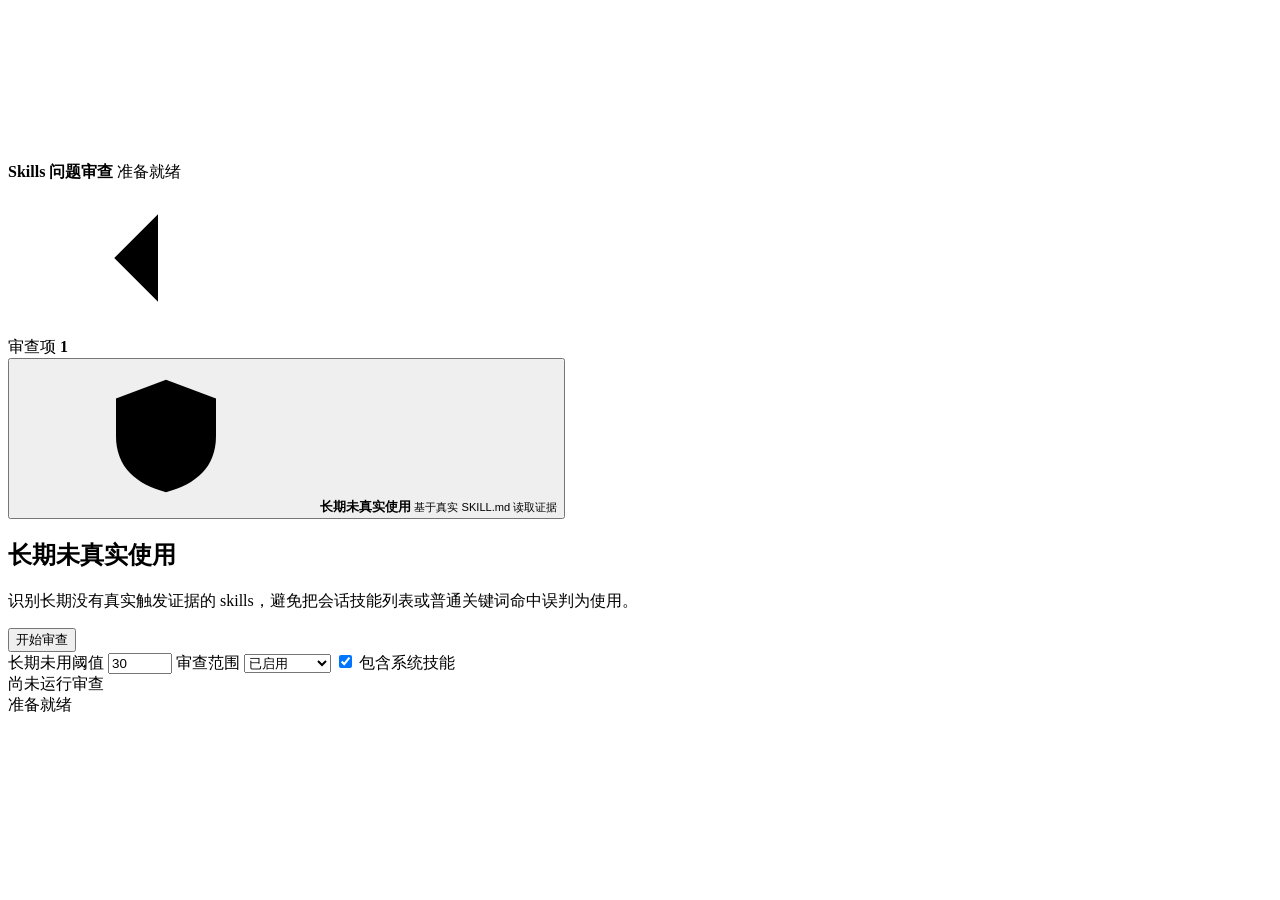
==== public/reviews.html @ 3263c39d "Add daily skill usage statistics" ====
<!doctype html>
<html lang="zh-CN">
  <head>
    <meta charset="utf-8" />
    <meta name="viewport" content="width=device-width, initial-scale=1" />
    <title>Skills 问题审查</title>
    <link rel="icon" href="/favicon.svg" type="image/svg+xml" />
    <link rel="stylesheet" href="/styles.css" />
  </head>
  <body>
    <svg class="icon-sprite" aria-hidden="true">
      <symbol id="icon-arrow-left" viewBox="0 0 24 24">
        <path d="M19 12H5" />
        <path d="m12 19-7-7 7-7" />
      </symbol>
      <symbol id="icon-shield-alert" viewBox="0 0 24 24">
        <path d="M12 3 20 6v6c0 5-3.2 7.7-8 9-4.8-1.3-8-4-8-9V6l8-3Z" />
        <path d="M12 8v5" />
        <path d="M12 17h.01" />
      </symbol>
    </svg>
    <div class="window review-window">
      <header class="titlebar">
        <div class="traffic" aria-hidden="true"><span></span><span></span><span></span></div>
        <div class="title">
          <strong>Skills 问题审查</strong>
          <span id="reviewPageStatus">准备就绪</span>
        </div>
        <div class="toolbar">
          <a class="icon-button" href="/" title="返回技能管理" aria-label="返回技能管理"><svg><use href="#icon-arrow-left"></use></svg></a>
        </div>
      </header>

      <main class="review-shell">
        <aside class="review-nav" aria-label="审查类型">
          <div class="review-nav-head">
            <span>审查项</span>
            <strong id="reviewTypeCount">1</strong>
          </div>
          <button class="review-type active" type="button" data-review="usage">
            <svg aria-hidden="true"><use href="#icon-shield-alert"></use></svg>
            <span>
              <strong>长期未真实使用</strong>
              <small>基于真实 SKILL.md 读取证据</small>
            </span>
          </button>
        </aside>

        <section class="review-workspace" aria-live="polite">
          <div class="review-page-head">
            <div>
              <h1 id="reviewTitle">长期未真实使用</h1>
              <p id="reviewDescription">识别长期没有真实触发证据的 skills，避免把会话技能列表或普通关键词命中误判为使用。</p>
            </div>
            <button id="runReviewButton" class="primary-button">开始审查</button>
          </div>

          <div class="review-controls review-controls-page">
            <label>
              <span>长期未用阈值</span>
              <input id="reviewStaleDays" type="number" min="1" max="3650" value="30" />
            </label>
            <label>
              <span>审查范围</span>
              <select id="reviewScope">
                <option value="enabled">已启用</option>
                <option value="managed">项目库纳管</option>
                <option value="all">全部</option>
              </select>
            </label>
            <label class="checkbox-label">
              <input id="reviewIncludeSystem" type="checkbox" checked />
              <span>包含系统技能</span>
            </label>
          </div>

          <div class="review-summary" id="reviewSummary">
            <span>尚未运行审查</span>
          </div>
          <div class="review-progress" id="reviewProgress" role="progressbar" aria-label="技能审查进度" aria-valuemin="0" aria-valuemax="100" hidden>
            <span></span>
          </div>
          <div class="review-policy" id="reviewPolicy"></div>
          <div class="review-results review-results-page" id="reviewResults"></div>
        </section>
      </main>

      <footer class="statusbar">
        <span id="statusText">准备就绪</span>
        <span id="updatedAt"></span>
      </footer>
    </div>
    <script src="/reviews.js" type="module"></script>
  </body>
</html>
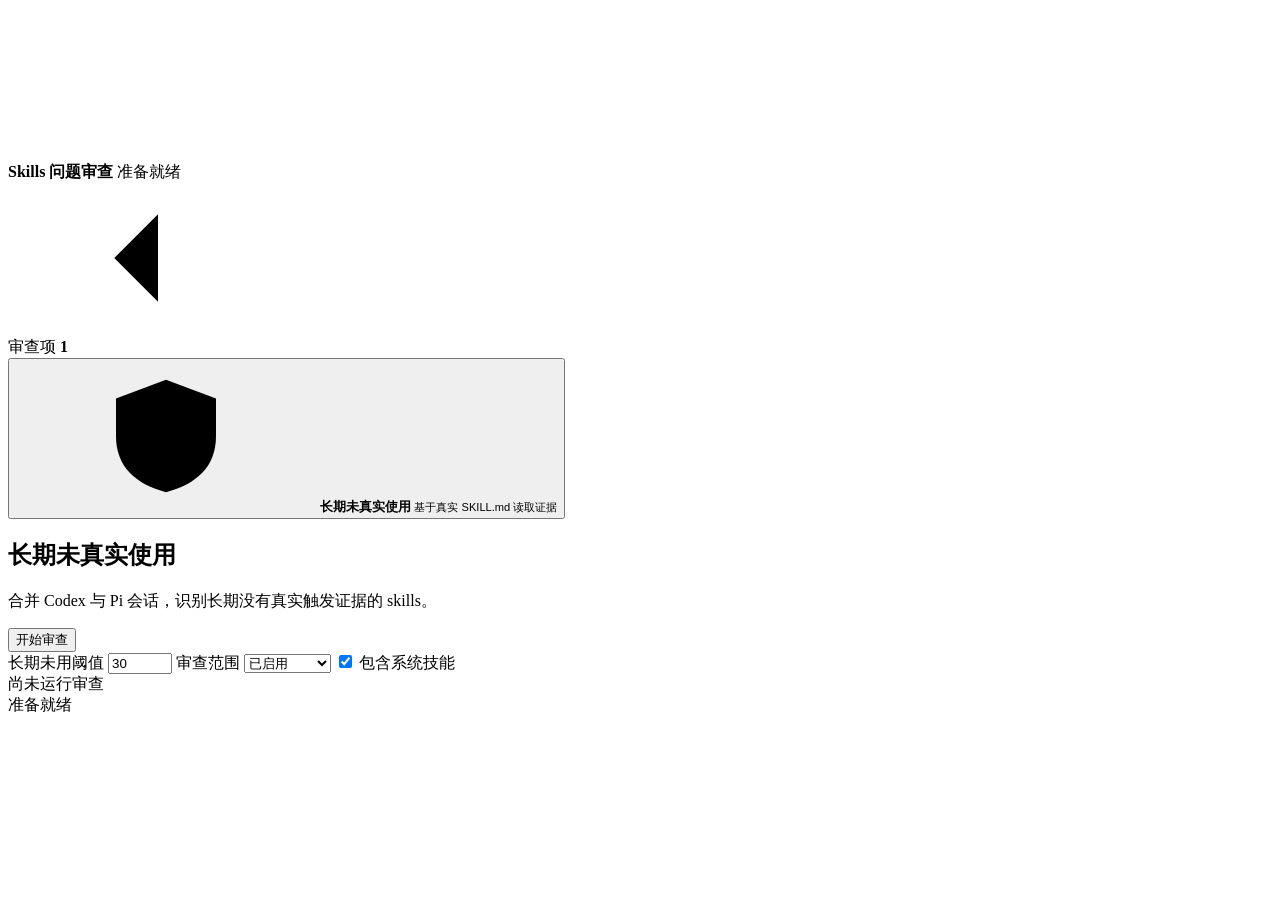
==== commit 7bf6a9ae: "feat: 关联 Pi 会话技能使用记录" ====
--- a/public/reviews.html
+++ b/public/reviews.html
@@ -50,7 +50,7 @@
           <div class="review-page-head">
             <div>
               <h1 id="reviewTitle">长期未真实使用</h1>
-              <p id="reviewDescription">识别长期没有真实触发证据的 skills，避免把会话技能列表或普通关键词命中误判为使用。</p>
+              <p id="reviewDescription">合并 Codex 与 Pi 会话，识别长期没有真实触发证据的 skills。</p>
             </div>
             <button id="runReviewButton" class="primary-button">开始审查</button>
           </div>
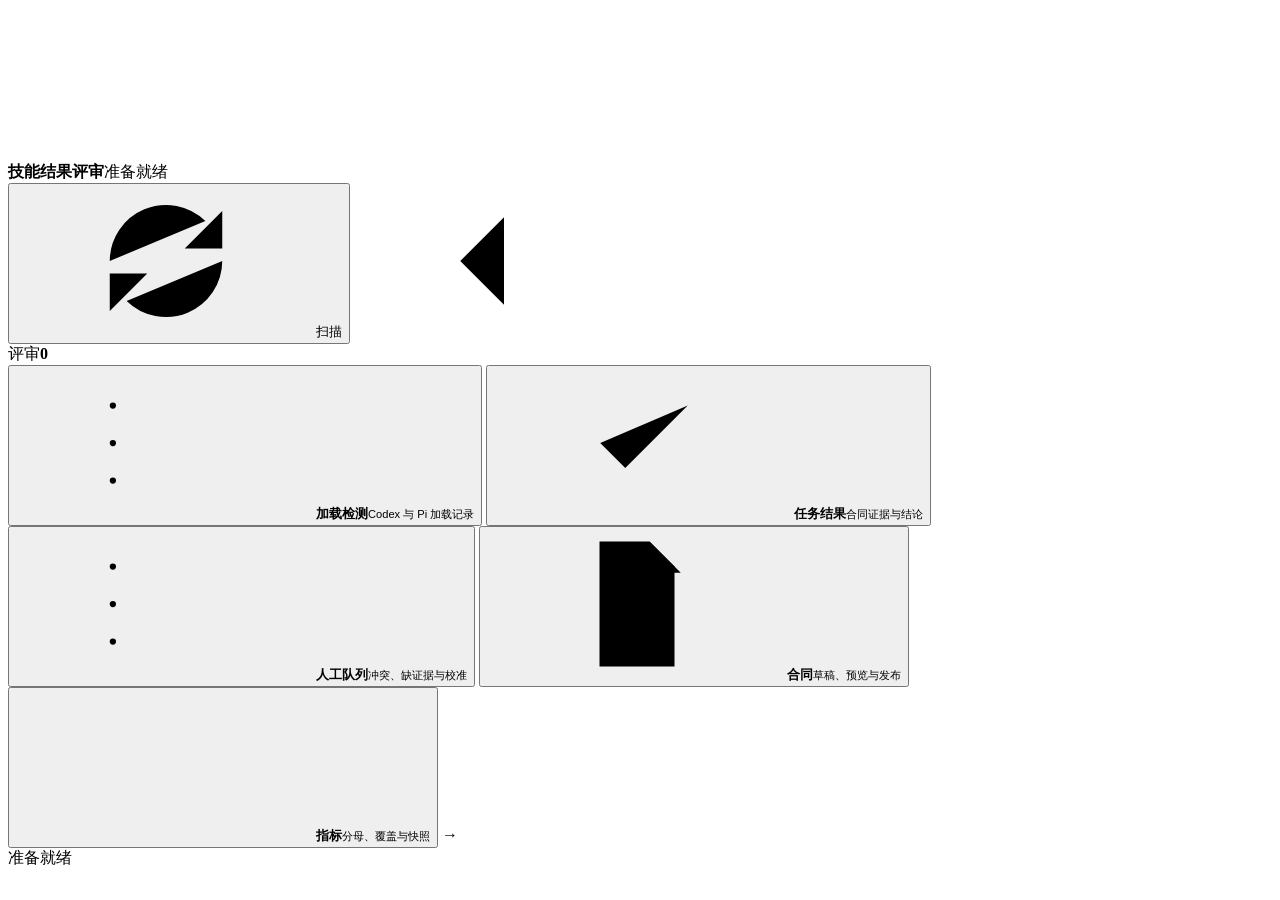
==== commit 63cd103e: "feat: 完整实现技能结果评审工作台" ====
--- a/public/reviews.html
+++ b/public/reviews.html
@@ -3,93 +3,46 @@
   <head>
     <meta charset="utf-8" />
     <meta name="viewport" content="width=device-width, initial-scale=1" />
-    <title>Skills 问题审查</title>
+    <title>技能结果评审</title>
     <link rel="icon" href="/favicon.svg" type="image/svg+xml" />
     <link rel="stylesheet" href="/styles.css" />
   </head>
   <body>
     <svg class="icon-sprite" aria-hidden="true">
-      <symbol id="icon-arrow-left" viewBox="0 0 24 24">
-        <path d="M19 12H5" />
-        <path d="m12 19-7-7 7-7" />
-      </symbol>
-      <symbol id="icon-shield-alert" viewBox="0 0 24 24">
-        <path d="M12 3 20 6v6c0 5-3.2 7.7-8 9-4.8-1.3-8-4-8-9V6l8-3Z" />
-        <path d="M12 8v5" />
-        <path d="M12 17h.01" />
-      </symbol>
+      <symbol id="icon-arrow-left" viewBox="0 0 24 24"><path d="M19 12H5"/><path d="m12 19-7-7 7-7"/></symbol>
+      <symbol id="icon-refresh" viewBox="0 0 24 24"><path d="M21 12a9 9 0 0 1-15.3 6.4M3 12A9 9 0 0 1 18.3 5.6"/><path d="M21 4v6h-6M3 20v-6h6"/></symbol>
+      <symbol id="icon-list" viewBox="0 0 24 24"><path d="M8 6h13M8 12h13M8 18h13"/><circle cx="3.5" cy="6" r=".5"/><circle cx="3.5" cy="12" r=".5"/><circle cx="3.5" cy="18" r=".5"/></symbol>
+      <symbol id="icon-check" viewBox="0 0 24 24"><path d="m5 12 4 4L19 6"/></symbol>
+      <symbol id="icon-file" viewBox="0 0 24 24"><path d="M6 2h8l4 4v16H6z"/><path d="M14 2v5h5M9 12h6M9 16h6"/></symbol>
+      <symbol id="icon-chart" viewBox="0 0 24 24"><path d="M4 20V4M4 20h16M8 16v-5M12 16V7M16 16v-3"/></symbol>
     </svg>
-    <div class="window review-window">
+    <div class="window review-window outcome-window">
       <header class="titlebar">
         <div class="traffic" aria-hidden="true"><span></span><span></span><span></span></div>
-        <div class="title">
-          <strong>Skills 问题审查</strong>
-          <span id="reviewPageStatus">准备就绪</span>
-        </div>
+        <div class="title"><strong>技能结果评审</strong><span id="reviewPageStatus">准备就绪</span></div>
         <div class="toolbar">
+          <button id="effectScanButton" class="icon-button icon-button-labeled" title="增量扫描会话" aria-label="增量扫描会话"><svg><use href="#icon-refresh"></use></svg><span>扫描</span></button>
           <a class="icon-button" href="/" title="返回技能管理" aria-label="返回技能管理"><svg><use href="#icon-arrow-left"></use></svg></a>
         </div>
       </header>
-
-      <main class="review-shell">
-        <aside class="review-nav" aria-label="审查类型">
-          <div class="review-nav-head">
-            <span>审查项</span>
-            <strong id="reviewTypeCount">1</strong>
-          </div>
-          <button class="review-type active" type="button" data-review="usage">
-            <svg aria-hidden="true"><use href="#icon-shield-alert"></use></svg>
-            <span>
-              <strong>长期未真实使用</strong>
-              <small>基于真实 SKILL.md 读取证据</small>
-            </span>
-          </button>
+      <main class="outcome-shell">
+        <aside class="outcome-nav" aria-label="结果评审视图">
+          <div class="review-nav-head"><span>评审</span><strong id="openQueueCount">0</strong></div>
+          <button class="review-type active" data-view="loads"><svg><use href="#icon-list"></use></svg><span><strong>加载检测</strong><small>Codex 与 Pi 加载记录</small></span></button>
+          <button class="review-type" data-view="outcomes"><svg><use href="#icon-check"></use></svg><span><strong>任务结果</strong><small>合同证据与结论</small></span></button>
+          <button class="review-type" data-view="queue"><svg><use href="#icon-list"></use></svg><span><strong>人工队列</strong><small>冲突、缺证据与校准</small></span></button>
+          <button class="review-type" data-view="contracts"><svg><use href="#icon-file"></use></svg><span><strong>合同</strong><small>草稿、预览与发布</small></span></button>
+          <button class="review-type" data-view="metrics"><svg><use href="#icon-chart"></use></svg><span><strong>指标</strong><small>分母、覆盖与快照</small></span></button>
+          <span class="outcome-nav-hint" aria-hidden="true">→</span>
         </aside>
-
-        <section class="review-workspace" aria-live="polite">
-          <div class="review-page-head">
-            <div>
-              <h1 id="reviewTitle">长期未真实使用</h1>
-              <p id="reviewDescription">合并 Codex 与 Pi 会话，识别长期没有真实触发证据的 skills。</p>
-            </div>
-            <button id="runReviewButton" class="primary-button">开始审查</button>
-          </div>
-
-          <div class="review-controls review-controls-page">
-            <label>
-              <span>长期未用阈值</span>
-              <input id="reviewStaleDays" type="number" min="1" max="3650" value="30" />
-            </label>
-            <label>
-              <span>审查范围</span>
-              <select id="reviewScope">
-                <option value="enabled">已启用</option>
-                <option value="managed">项目库纳管</option>
-                <option value="all">全部</option>
-              </select>
-            </label>
-            <label class="checkbox-label">
-              <input id="reviewIncludeSystem" type="checkbox" checked />
-              <span>包含系统技能</span>
-            </label>
-          </div>
-
-          <div class="review-summary" id="reviewSummary">
-            <span>尚未运行审查</span>
-          </div>
-          <div class="review-progress" id="reviewProgress" role="progressbar" aria-label="技能审查进度" aria-valuemin="0" aria-valuemax="100" hidden>
-            <span></span>
-          </div>
-          <div class="review-policy" id="reviewPolicy"></div>
-          <div class="review-results review-results-page" id="reviewResults"></div>
+        <section class="outcome-workspace" aria-live="polite">
+          <div class="outcome-overview" id="effectOverview"></div>
+          <div id="outcomeContent" class="outcome-content"></div>
         </section>
       </main>
-
-      <footer class="statusbar">
-        <span id="statusText">准备就绪</span>
-        <span id="updatedAt"></span>
-      </footer>
+      <footer class="statusbar"><span id="statusText">准备就绪</span><span id="updatedAt"></span></footer>
     </div>
+    <script src="/auth.js"></script>
     <script src="/reviews.js" type="module"></script>
   </body>
-</html>
+</html>
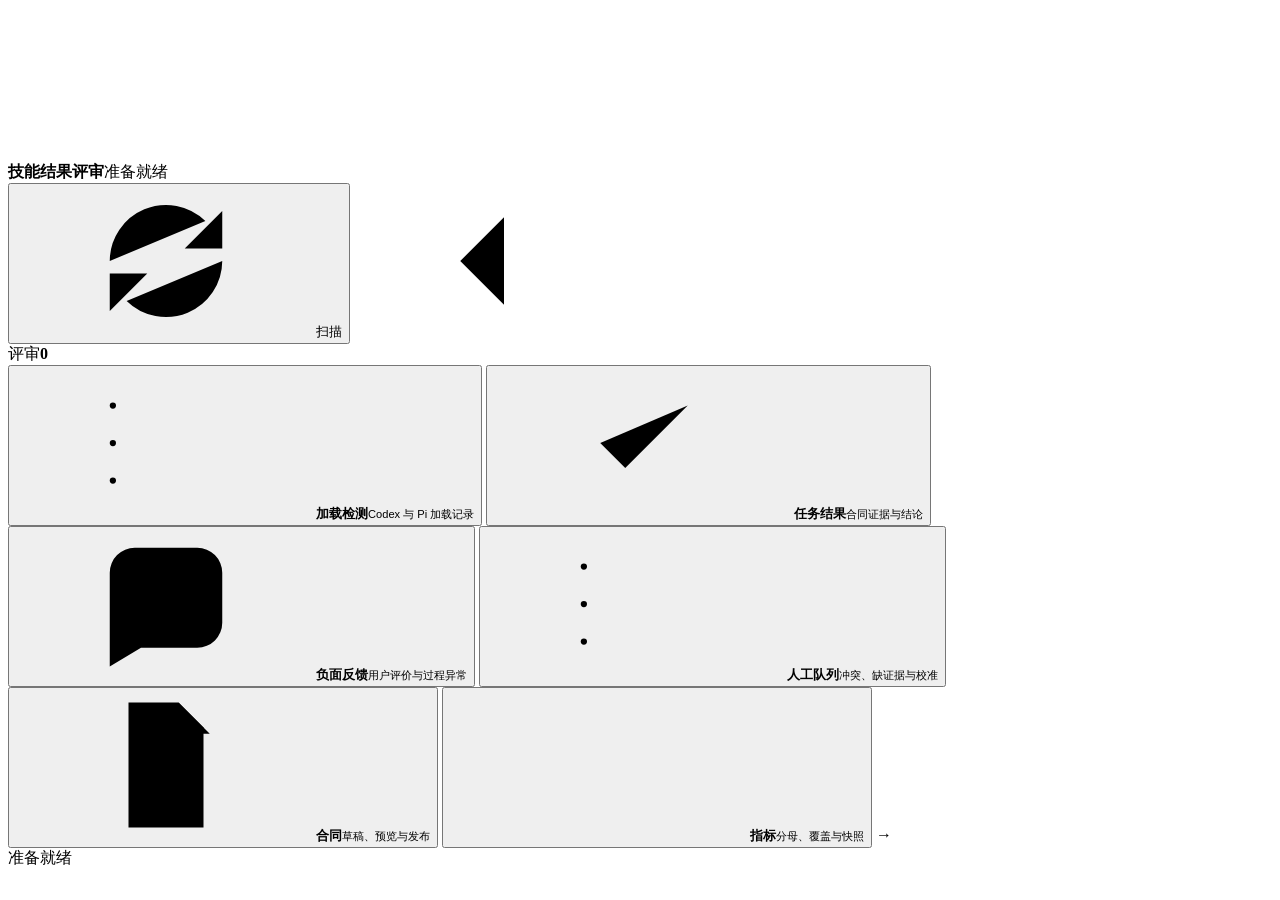
==== commit 60235082: "实现会话负面反馈评审闭环" ====
--- a/public/reviews.html
+++ b/public/reviews.html
@@ -15,6 +15,7 @@
       <symbol id="icon-check" viewBox="0 0 24 24"><path d="m5 12 4 4L19 6"/></symbol>
       <symbol id="icon-file" viewBox="0 0 24 24"><path d="M6 2h8l4 4v16H6z"/><path d="M14 2v5h5M9 12h6M9 16h6"/></symbol>
       <symbol id="icon-chart" viewBox="0 0 24 24"><path d="M4 20V4M4 20h16M8 16v-5M12 16V7M16 16v-3"/></symbol>
+      <symbol id="icon-message-alert" viewBox="0 0 24 24"><path d="M21 15a4 4 0 0 1-4 4H8l-5 3V7a4 4 0 0 1 4-4h10a4 4 0 0 1 4 4z"/><path d="M12 7v4M12 15h.01"/></symbol>
     </svg>
     <div class="window review-window outcome-window">
       <header class="titlebar">
@@ -30,6 +31,7 @@
           <div class="review-nav-head"><span>评审</span><strong id="openQueueCount">0</strong></div>
           <button class="review-type active" data-view="loads"><svg><use href="#icon-list"></use></svg><span><strong>加载检测</strong><small>Codex 与 Pi 加载记录</small></span></button>
           <button class="review-type" data-view="outcomes"><svg><use href="#icon-check"></use></svg><span><strong>任务结果</strong><small>合同证据与结论</small></span></button>
+          <button class="review-type" data-view="feedback"><svg><use href="#icon-message-alert"></use></svg><span><strong>负面反馈</strong><small>用户评价与过程异常</small></span></button>
           <button class="review-type" data-view="queue"><svg><use href="#icon-list"></use></svg><span><strong>人工队列</strong><small>冲突、缺证据与校准</small></span></button>
           <button class="review-type" data-view="contracts"><svg><use href="#icon-file"></use></svg><span><strong>合同</strong><small>草稿、预览与发布</small></span></button>
           <button class="review-type" data-view="metrics"><svg><use href="#icon-chart"></use></svg><span><strong>指标</strong><small>分母、覆盖与快照</small></span></button>
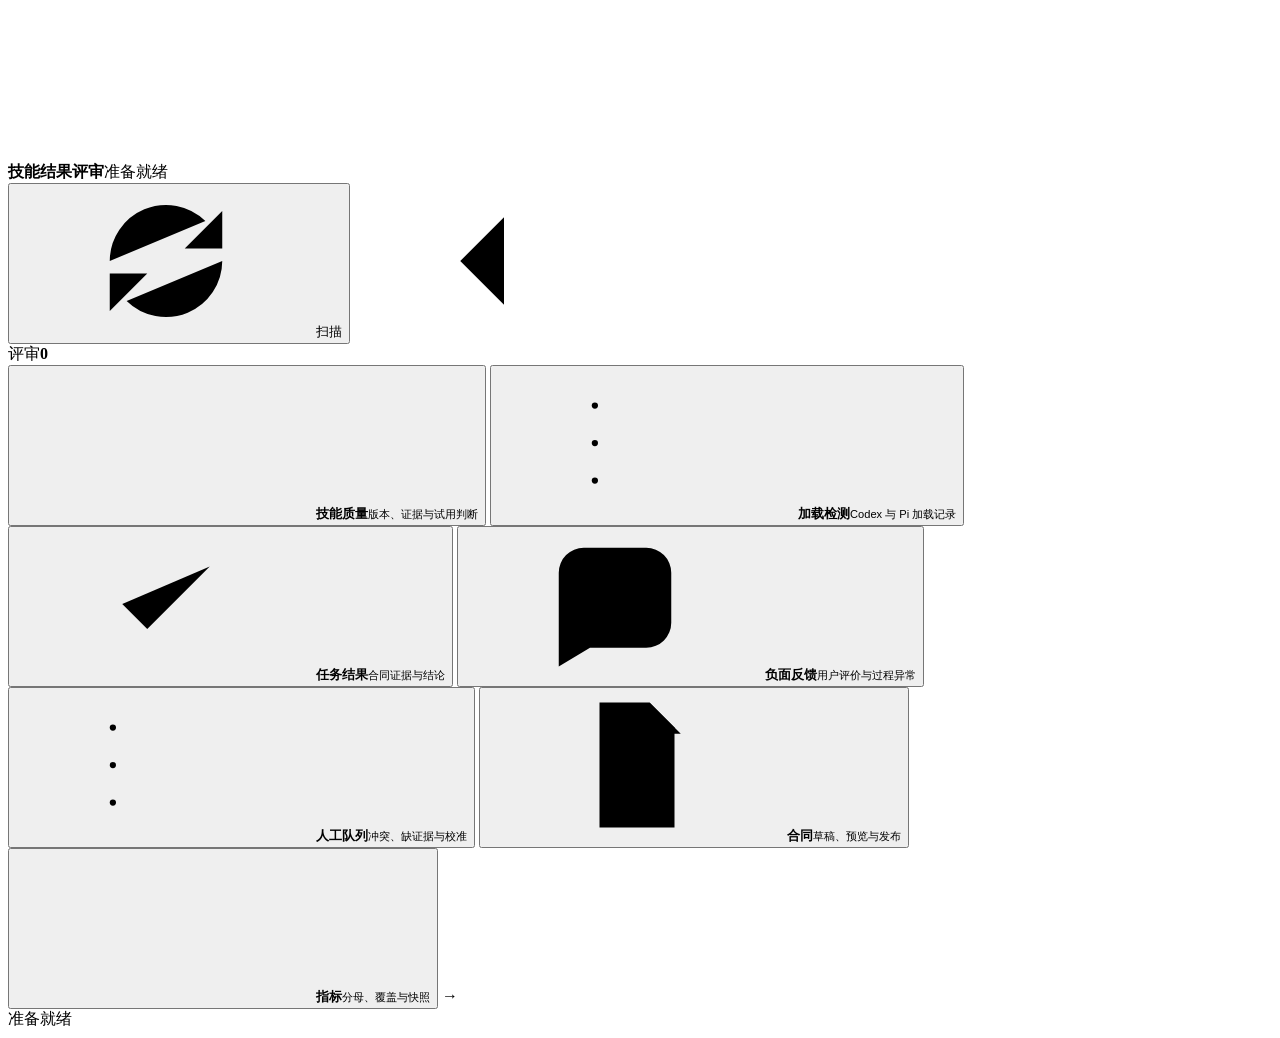
==== commit 78127b61: "实现技能版本质量判断工作台" ====
--- a/public/reviews.html
+++ b/public/reviews.html
@@ -29,7 +29,8 @@
       <main class="outcome-shell">
         <aside class="outcome-nav" aria-label="结果评审视图">
           <div class="review-nav-head"><span>评审</span><strong id="openQueueCount">0</strong></div>
-          <button class="review-type active" data-view="loads"><svg><use href="#icon-list"></use></svg><span><strong>加载检测</strong><small>Codex 与 Pi 加载记录</small></span></button>
+          <button class="review-type active" data-view="quality"><svg><use href="#icon-chart"></use></svg><span><strong>技能质量</strong><small>版本、证据与试用判断</small></span></button>
+          <button class="review-type" data-view="loads"><svg><use href="#icon-list"></use></svg><span><strong>加载检测</strong><small>Codex 与 Pi 加载记录</small></span></button>
           <button class="review-type" data-view="outcomes"><svg><use href="#icon-check"></use></svg><span><strong>任务结果</strong><small>合同证据与结论</small></span></button>
           <button class="review-type" data-view="feedback"><svg><use href="#icon-message-alert"></use></svg><span><strong>负面反馈</strong><small>用户评价与过程异常</small></span></button>
           <button class="review-type" data-view="queue"><svg><use href="#icon-list"></use></svg><span><strong>人工队列</strong><small>冲突、缺证据与校准</small></span></button>
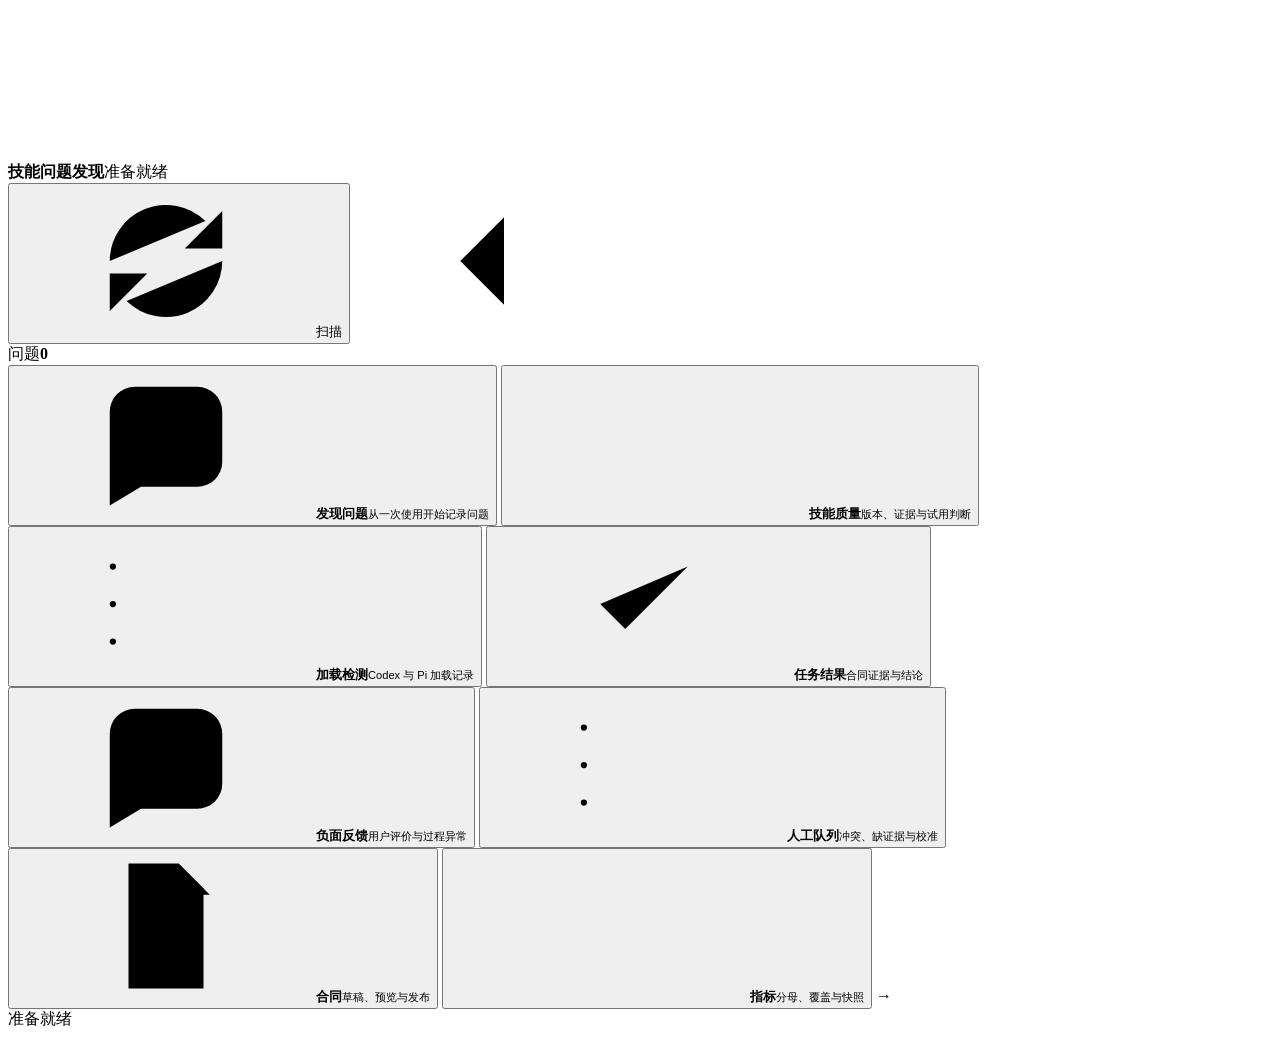
==== commit 689072ae: "新增技能问题发现工作台" ====
--- a/public/reviews.html
+++ b/public/reviews.html
@@ -3,7 +3,7 @@
   <head>
     <meta charset="utf-8" />
     <meta name="viewport" content="width=device-width, initial-scale=1" />
-    <title>技能结果评审</title>
+    <title>技能问题发现</title>
     <link rel="icon" href="/favicon.svg" type="image/svg+xml" />
     <link rel="stylesheet" href="/styles.css" />
   </head>
@@ -20,16 +20,17 @@
     <div class="window review-window outcome-window">
       <header class="titlebar">
         <div class="traffic" aria-hidden="true"><span></span><span></span><span></span></div>
-        <div class="title"><strong>技能结果评审</strong><span id="reviewPageStatus">准备就绪</span></div>
+        <div class="title"><strong>技能问题发现</strong><span id="reviewPageStatus">准备就绪</span></div>
         <div class="toolbar">
           <button id="effectScanButton" class="icon-button icon-button-labeled" title="增量扫描会话" aria-label="增量扫描会话"><svg><use href="#icon-refresh"></use></svg><span>扫描</span></button>
           <a class="icon-button" href="/" title="返回技能管理" aria-label="返回技能管理"><svg><use href="#icon-arrow-left"></use></svg></a>
         </div>
       </header>
       <main class="outcome-shell">
-        <aside class="outcome-nav" aria-label="结果评审视图">
-          <div class="review-nav-head"><span>评审</span><strong id="openQueueCount">0</strong></div>
-          <button class="review-type active" data-view="quality"><svg><use href="#icon-chart"></use></svg><span><strong>技能质量</strong><small>版本、证据与试用判断</small></span></button>
+        <aside class="outcome-nav" aria-label="技能问题发现与评审">
+          <div class="review-nav-head"><span>问题</span><strong id="openQueueCount">0</strong></div>
+          <button class="review-type active" data-view="discover"><svg><use href="#icon-message-alert"></use></svg><span><strong>发现问题</strong><small>从一次使用开始记录问题</small></span></button>
+          <button class="review-type" data-view="quality"><svg><use href="#icon-chart"></use></svg><span><strong>技能质量</strong><small>版本、证据与试用判断</small></span></button>
           <button class="review-type" data-view="loads"><svg><use href="#icon-list"></use></svg><span><strong>加载检测</strong><small>Codex 与 Pi 加载记录</small></span></button>
           <button class="review-type" data-view="outcomes"><svg><use href="#icon-check"></use></svg><span><strong>任务结果</strong><small>合同证据与结论</small></span></button>
           <button class="review-type" data-view="feedback"><svg><use href="#icon-message-alert"></use></svg><span><strong>负面反馈</strong><small>用户评价与过程异常</small></span></button>
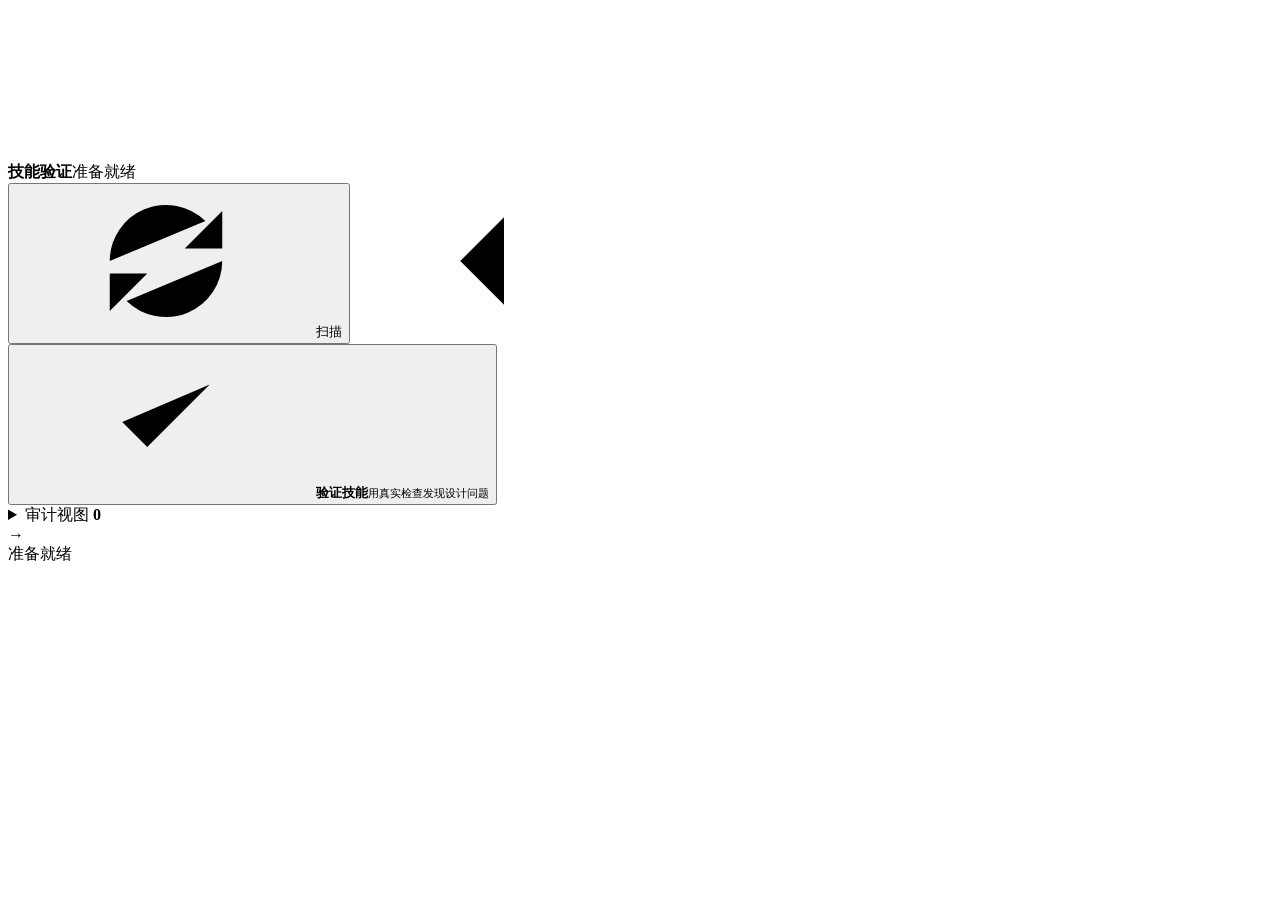
==== commit fb892380: "将问题发现入口改为技能验证" ====
--- a/public/reviews.html
+++ b/public/reviews.html
@@ -3,7 +3,7 @@
   <head>
     <meta charset="utf-8" />
     <meta name="viewport" content="width=device-width, initial-scale=1" />
-    <title>技能问题发现</title>
+    <title>技能验证</title>
     <link rel="icon" href="/favicon.svg" type="image/svg+xml" />
     <link rel="stylesheet" href="/styles.css" />
   </head>
@@ -20,7 +20,7 @@
     <div class="window review-window outcome-window">
       <header class="titlebar">
         <div class="traffic" aria-hidden="true"><span></span><span></span><span></span></div>
-        <div class="title"><strong>技能问题发现</strong><span id="reviewPageStatus">准备就绪</span></div>
+        <div class="title"><strong>技能验证</strong><span id="reviewPageStatus">准备就绪</span></div>
         <div class="toolbar">
           <button id="effectScanButton" class="icon-button icon-button-labeled" title="增量扫描会话" aria-label="增量扫描会话"><svg><use href="#icon-refresh"></use></svg><span>扫描</span></button>
           <a class="icon-button" href="/" title="返回技能管理" aria-label="返回技能管理"><svg><use href="#icon-arrow-left"></use></svg></a>
@@ -28,15 +28,18 @@
       </header>
       <main class="outcome-shell">
         <aside class="outcome-nav" aria-label="技能问题发现与评审">
-          <div class="review-nav-head"><span>问题</span><strong id="openQueueCount">0</strong></div>
-          <button class="review-type active" data-view="discover"><svg><use href="#icon-message-alert"></use></svg><span><strong>发现问题</strong><small>从一次使用开始记录问题</small></span></button>
-          <button class="review-type" data-view="quality"><svg><use href="#icon-chart"></use></svg><span><strong>技能质量</strong><small>版本、证据与试用判断</small></span></button>
-          <button class="review-type" data-view="loads"><svg><use href="#icon-list"></use></svg><span><strong>加载检测</strong><small>Codex 与 Pi 加载记录</small></span></button>
-          <button class="review-type" data-view="outcomes"><svg><use href="#icon-check"></use></svg><span><strong>任务结果</strong><small>合同证据与结论</small></span></button>
-          <button class="review-type" data-view="feedback"><svg><use href="#icon-message-alert"></use></svg><span><strong>负面反馈</strong><small>用户评价与过程异常</small></span></button>
-          <button class="review-type" data-view="queue"><svg><use href="#icon-list"></use></svg><span><strong>人工队列</strong><small>冲突、缺证据与校准</small></span></button>
-          <button class="review-type" data-view="contracts"><svg><use href="#icon-file"></use></svg><span><strong>合同</strong><small>草稿、预览与发布</small></span></button>
-          <button class="review-type" data-view="metrics"><svg><use href="#icon-chart"></use></svg><span><strong>指标</strong><small>分母、覆盖与快照</small></span></button>
+          <button class="review-type active" data-view="validate"><svg><use href="#icon-check"></use></svg><span><strong>验证技能</strong><small>用真实检查发现设计问题</small></span></button>
+          <details class="outcome-audit-nav">
+            <summary>审计视图 <strong id="openQueueCount">0</strong></summary>
+            <button class="review-type" data-view="discover"><svg><use href="#icon-message-alert"></use></svg><span><strong>提交线索</strong><small>记录尚未收录的问题</small></span></button>
+            <button class="review-type" data-view="quality"><svg><use href="#icon-chart"></use></svg><span><strong>技能质量</strong><small>版本、证据与试用判断</small></span></button>
+            <button class="review-type" data-view="loads"><svg><use href="#icon-list"></use></svg><span><strong>加载检测</strong><small>Codex 与 Pi 加载记录</small></span></button>
+            <button class="review-type" data-view="outcomes"><svg><use href="#icon-check"></use></svg><span><strong>任务结果</strong><small>合同证据与结论</small></span></button>
+            <button class="review-type" data-view="feedback"><svg><use href="#icon-message-alert"></use></svg><span><strong>负面反馈</strong><small>用户评价与过程异常</small></span></button>
+            <button class="review-type" data-view="queue"><svg><use href="#icon-list"></use></svg><span><strong>人工队列</strong><small>冲突、缺证据与校准</small></span></button>
+            <button class="review-type" data-view="contracts"><svg><use href="#icon-file"></use></svg><span><strong>合同</strong><small>草稿、预览与发布</small></span></button>
+            <button class="review-type" data-view="metrics"><svg><use href="#icon-chart"></use></svg><span><strong>指标</strong><small>分母、覆盖与快照</small></span></button>
+          </details>
           <span class="outcome-nav-hint" aria-hidden="true">→</span>
         </aside>
         <section class="outcome-workspace" aria-live="polite">
